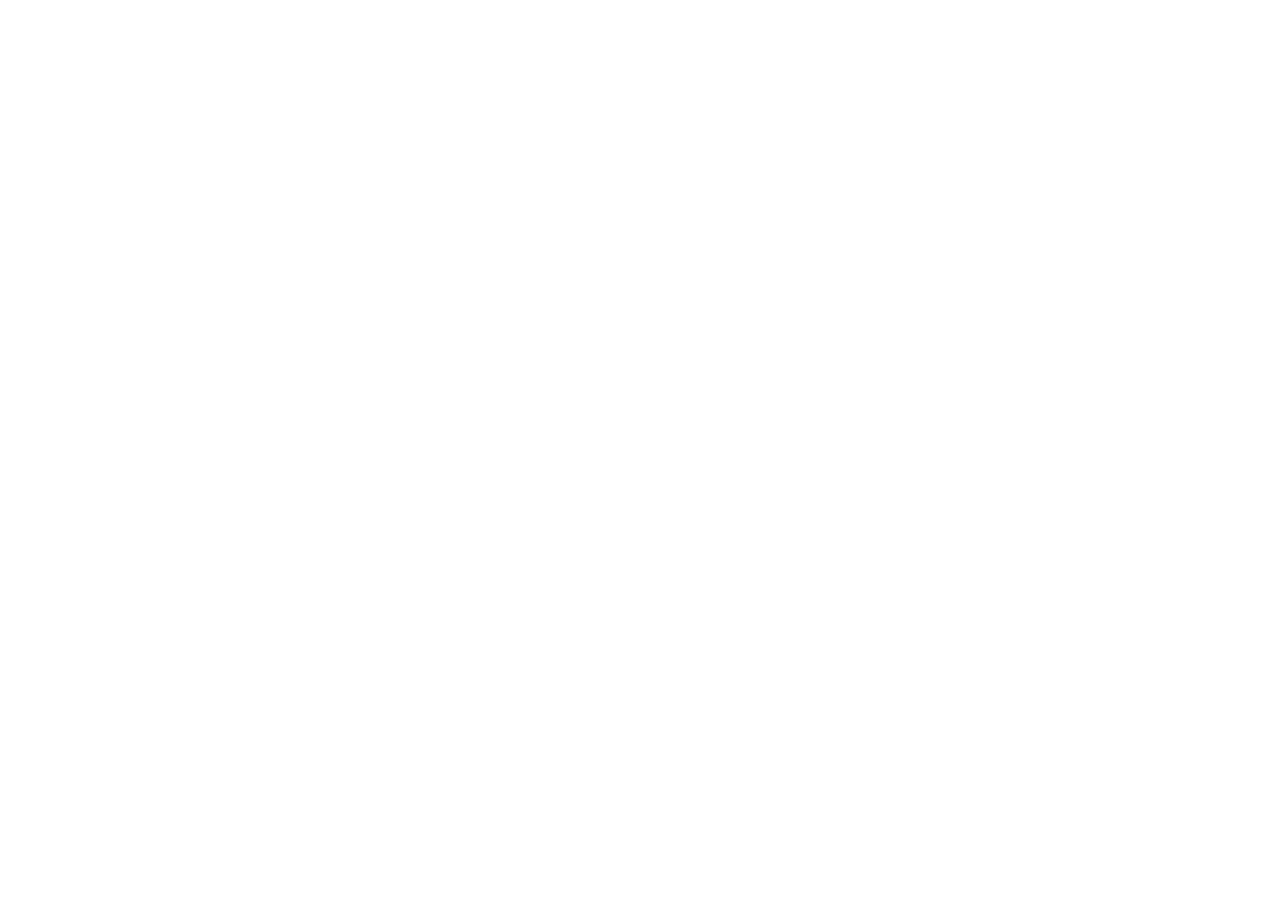
==== Client/play.html @ 0cb39fc8 "Merge branch 'master' of github.com:coryt/lightcycle-hackathon" ====
<!DOCTYPE HTML>
<html>
	<head>
		<title>Play Multiplayer LightCycle</title>
		<script type="text/javascript" src="js/brushes/lightTrail.js"></script>
		<script type="text/javascript" src="js/player.js"></script>
		<script type="text/javascript" src="js/stringbuilder.js"></script>
		<script type="text/javascript" src="js/logger.js"></script>
		<script type="text/javascript" src="js/miscHelpers.js"></script>
		<script type="text/javascript" src="js/canvasHelper.js"></script>
		<script type="text/javascript" src="js/drawGameBoard.js"></script>
		<script type="text/javascript" src="js/drawGame.js"></script>
		<script type="text/javascript">
			var tmpPlayer = new Player({
				Nickname: queryString("nickname"),
				Colour: queryString("colour"),
				StartX: 0,
				StartY: 0
			});
			
			window.onload = function() {
				document.getElementById('p-name').innerHTML = tmpPlayer.GetNickname();
			}			
		</script>
		
		<link rel="stylesheet" type="text/css" href="css/play.css" />
	</head>
	
	<body>
		<h1>Multiplayer LightCycle</h1>
			
		<div id="page">
			
			<h2 id="clock">0:00</h2>
			
			<div id="main">
				
				<div id="fps"></div>
				<canvas id="canvas" width="800" height="800"></canvas>
				
				<div id="playerInfo">
					<div>
						<h3>You</h3>
						
						<dl>
							<dt>Name:</dt>
							<dd id="p-name">Dan</dd>
							
							<dt>Kills:</dt>
							<dd id="p-kills">Lots</dd>
							
							<dt>Points:</dt>
							<dd id="p-points"></dd>
						</dl>
					</div>
					
					<div>
						<h3>Them</h3>
						
						<dl>
							<dt>Name:</dt>
							<dd id="e1-name"></dd>
							
							<dt>Kills:</dt>
							<dd id="e1-kills"></dd>
							
							<dt>Points:</dt>
							<dd id="e1-points"></dd>
						</dl>
						
						<dl>
							<dt>Name:</dt>
							<dd id="e2-name"></dd>
							
							<dt>Kills:</dt>
							<dd id="e2-kills"></dd>
							
							<dt>Points:</dt>
							<dd id="e2-points"></dd>
						</dl>
					</div>
				</div>
				
				<div class="clear"></div>
			</div>
			
			<ul id="instructions">
				<li>You will move forward automatically.</li>
				<li>Use left and right arrows to turn.</li>
				<li>Avoid enemy tails.</li>
				<li>Get points by staying alive.</li>
				<li>Kill enemies for bonus points.</li>
			</ul>
		</div>
		
		<script type="text/javascript">
			function drawTest(context)
			{
				context.strokeStyle = "#000000";
				context.fillStyle = "#FFFF00";
				context.beginPath();
				context.arc(100,100,50,0,Math.PI*2,true);
				context.closePath();
				context.stroke();
				context.fill();
			}
			
			var canvasHelper = new CanvasHelper({
				onDraw:drawGameBoard,
				FPS:0.1,
				offscreenSize:
				{
					width:800,
					height:800
				},
				target:document.getElementById("canvas"),
				targetSize:
				{
					width:800,
					height:800
				}
			});
			setInterval(function(){
				document.getElementById("fps").innerHTML = canvasHelper.FPS();
			}, 1000);
			
			//console.log(document.getElementById("canvas").getContext("2d"));
			var lt = new lightTrail(document.getElementById("canvas").getContext("2d"), [0,0,0]);
			lt.strokeStart(10,10);
			lt.stroke(100,100);	
			lt.stroke(90,75);

		</script>
	</body>
</html>
---- Client/css/play.css ----
body {
	margin: 0;
	padding: 0;
	text-align: center;
	
	font-family: Calibri, sans-serif;
}

div#loadingMessage {
	width: 100%;
	height: 100%;
}

div#loadingMessage p {
	margin: 5px;
	height: 100%;
}

div#page, h1 {
	/* shown at runtime */
	display: none;
	
	/* width is boosted at runtime */
	/* start with canvas's margin-left + div#playerInfo's width/padding */
	width: 350px;
	margin: 0 auto;
	
	border-left: 2px solid #999999;
	border-right: 2px solid #999999;
}

div#page {
	text-align: left;
}

h1 {
	height: 32px;
	
	font-size: 24px;
	font-weight: bold;
	
	border-bottom: 1px solid #000000;
}

h2 {
	width: 100%;
	height: 59px;
	margin: 0;
	padding: 10px 0;
	
	text-align: center;
	font-size: 48px;
}

div#main {
	border-top: 1px solid #000000;
	border-bottom: 1px solid #000000;
}

div#fps {
	position: absolute;
	margin-left: 104px;
}

canvas {
	display: block;
	float: left;
	margin-left: 100px;
	
	/* width and height are added at runtime */
	width: 0;
	height: 0;
	
	background-color: #FFCCFF;
	border-left: 1px solid #000000;
	border-right: 1px solid #000000;
}

div#playerInfo {
	float: left;
	width: 228px;
	padding-left: 20px;
	
	/* height added at runtime */
	height: 0px;
	overflow-y: auto;
}

ul#instructions {
	margin: 0;
	padding: 50px 100px;
	
	list-style: none;
}

dt {
	display: inline-block;
	width: 50px;
	
	text-align: right;
}

dd {
	display: inline-block;
	width: 150px;
	
	margin-left: 0;
}

div.clear {
	clear: both;
}
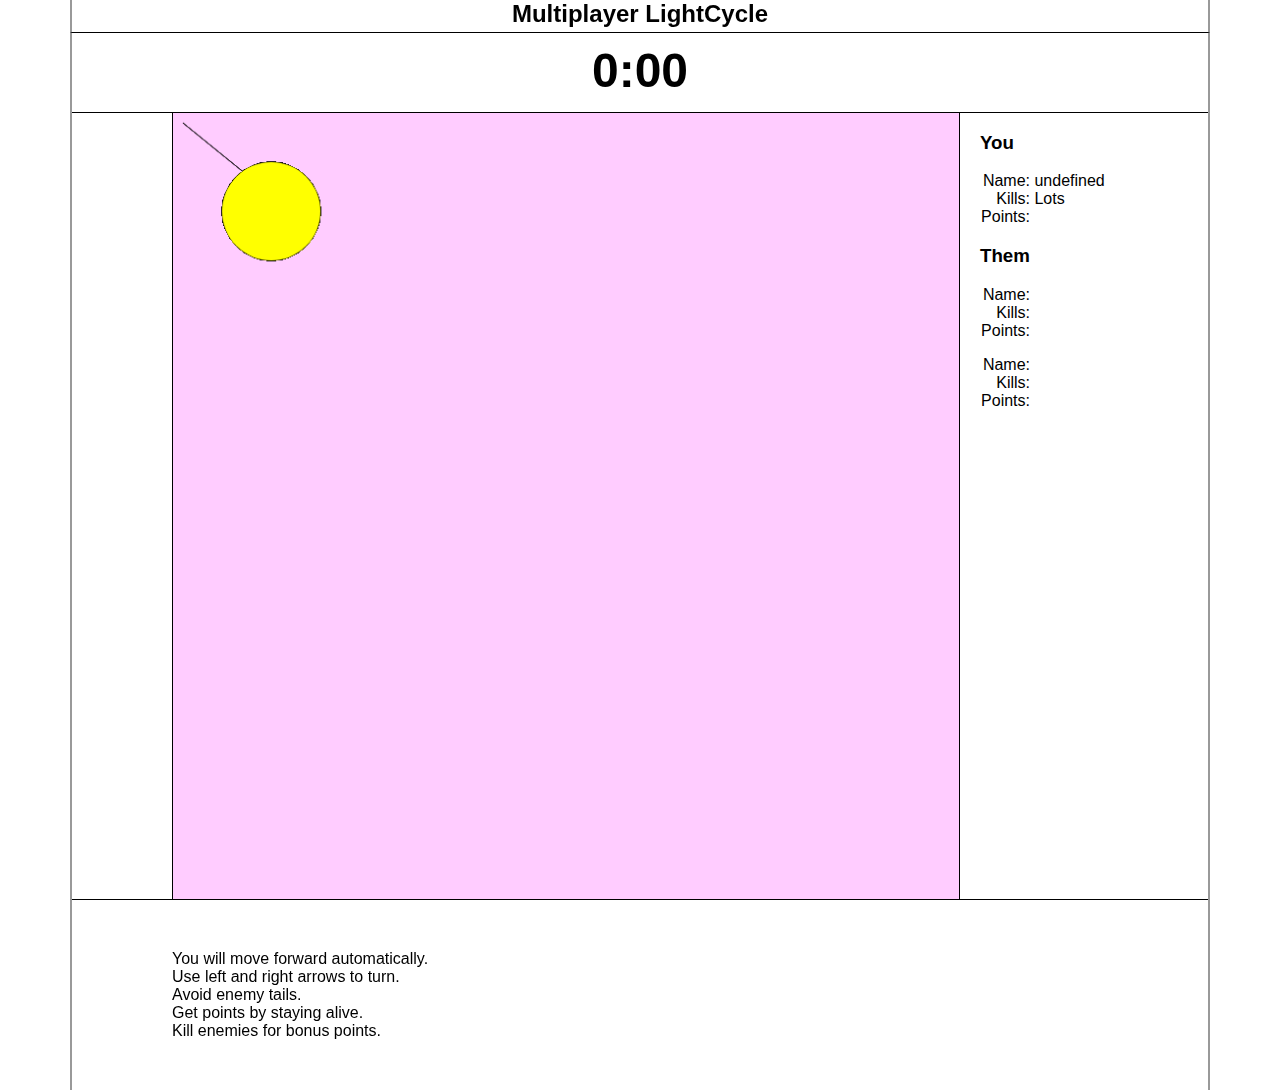
==== commit 7a2adcb7: "Merge branch 'master' of github.com:coryt/lightcycle-hackathon" ====
--- a/Client/play.html
+++ b/Client/play.html
@@ -8,29 +8,19 @@
 		<script type="text/javascript" src="js/logger.js"></script>
 		<script type="text/javascript" src="js/miscHelpers.js"></script>
 		<script type="text/javascript" src="js/canvasHelper.js"></script>
-		<script type="text/javascript" src="js/drawGameBoard.js"></script>
-		<script type="text/javascript" src="js/drawGame.js"></script>
-		<script type="text/javascript">
-			var tmpPlayer = new Player({
-				Nickname: queryString("nickname"),
-				Colour: queryString("colour"),
-				StartX: 0,
-				StartY: 0
-			});
-			
-			window.onload = function() {
-				document.getElementById('p-name').innerHTML = tmpPlayer.GetNickname();
-			}			
-		</script>
-		
+		<script type="text/javascript" src="js/play.js"></script>
+
 		<link rel="stylesheet" type="text/css" href="css/play.css" />
 	</head>
 	
-	<body>
-		<h1>Multiplayer LightCycle</h1>
+	<body onload="play_init()">
+		<div id="loadingMessage">
+			<p>Loading...</p>
+		</div>
+	
+		<h1 id="title">Multiplayer LightCycle</h1>
 			
 		<div id="page">
-			
 			<h2 id="clock">0:00</h2>
 			
 			<div id="main">
@@ -92,44 +82,5 @@
 				<li>Kill enemies for bonus points.</li>
 			</ul>
 		</div>
-		
-		<script type="text/javascript">
-			function drawTest(context)
-			{
-				context.strokeStyle = "#000000";
-				context.fillStyle = "#FFFF00";
-				context.beginPath();
-				context.arc(100,100,50,0,Math.PI*2,true);
-				context.closePath();
-				context.stroke();
-				context.fill();
-			}
-			
-			var canvasHelper = new CanvasHelper({
-				onDraw:drawGameBoard,
-				FPS:0.1,
-				offscreenSize:
-				{
-					width:800,
-					height:800
-				},
-				target:document.getElementById("canvas"),
-				targetSize:
-				{
-					width:800,
-					height:800
-				}
-			});
-			setInterval(function(){
-				document.getElementById("fps").innerHTML = canvasHelper.FPS();
-			}, 1000);
-			
-			//console.log(document.getElementById("canvas").getContext("2d"));
-			var lt = new lightTrail(document.getElementById("canvas").getContext("2d"), [0,0,0]);
-			lt.strokeStart(10,10);
-			lt.stroke(100,100);	
-			lt.stroke(90,75);
-
-		</script>
 	</body>
 </html>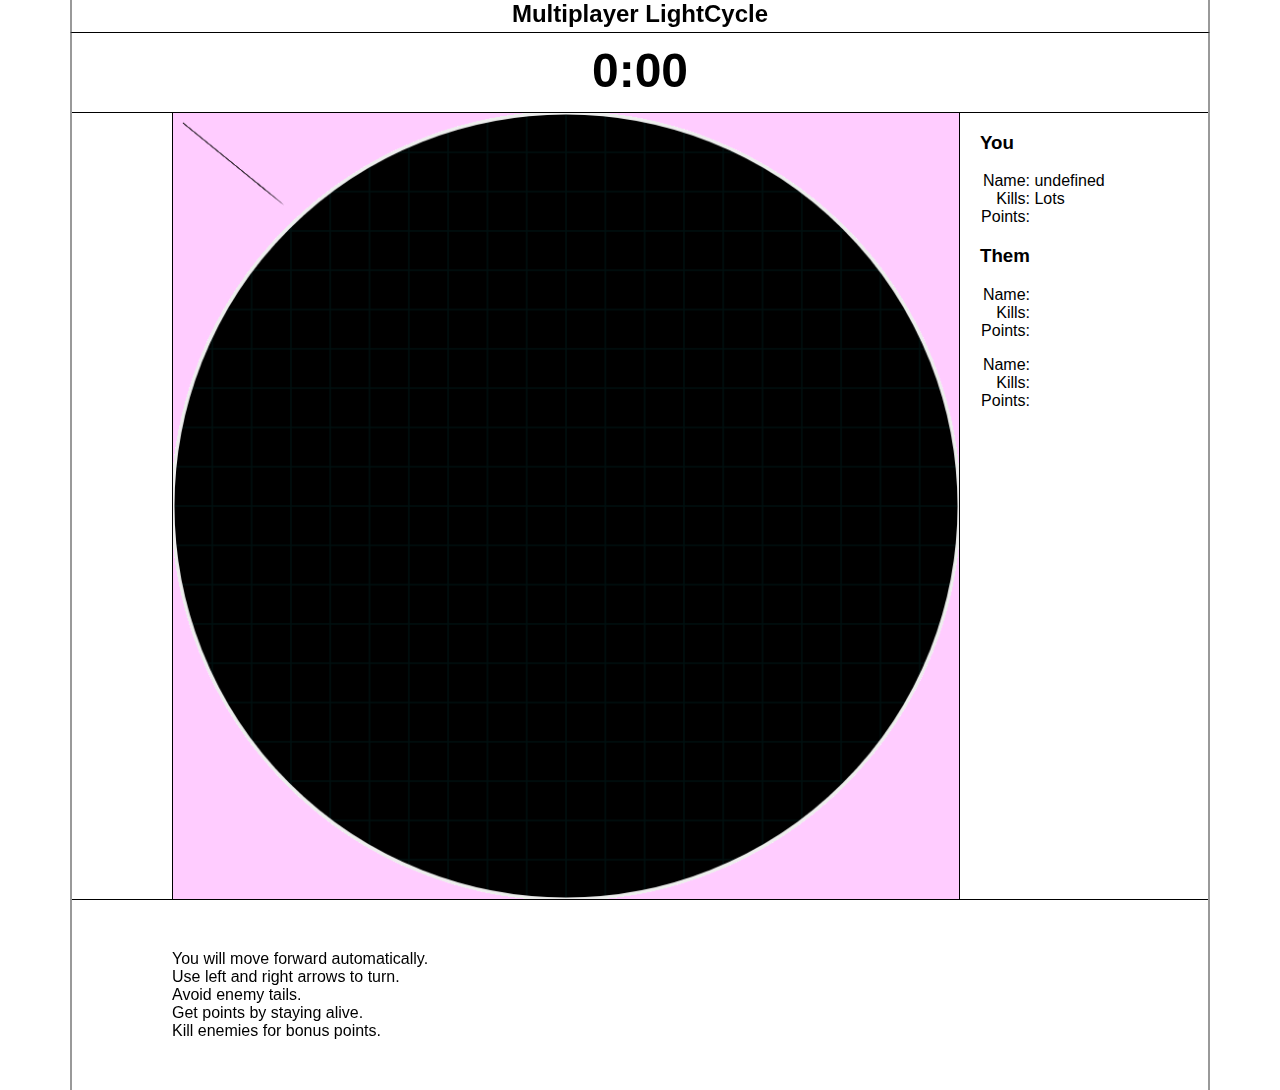
==== commit f71e3208: "Re-Add game board" ====
--- a/Client/play.html
+++ b/Client/play.html
@@ -9,7 +9,7 @@
 		<script type="text/javascript" src="js/miscHelpers.js"></script>
 		<script type="text/javascript" src="js/canvasHelper.js"></script>
 		<script type="text/javascript" src="js/play.js"></script>
-
+		<script type="text/javascript" src="js/drawGameBoard.js"></script>
 		<link rel="stylesheet" type="text/css" href="css/play.css" />
 	</head>
 	
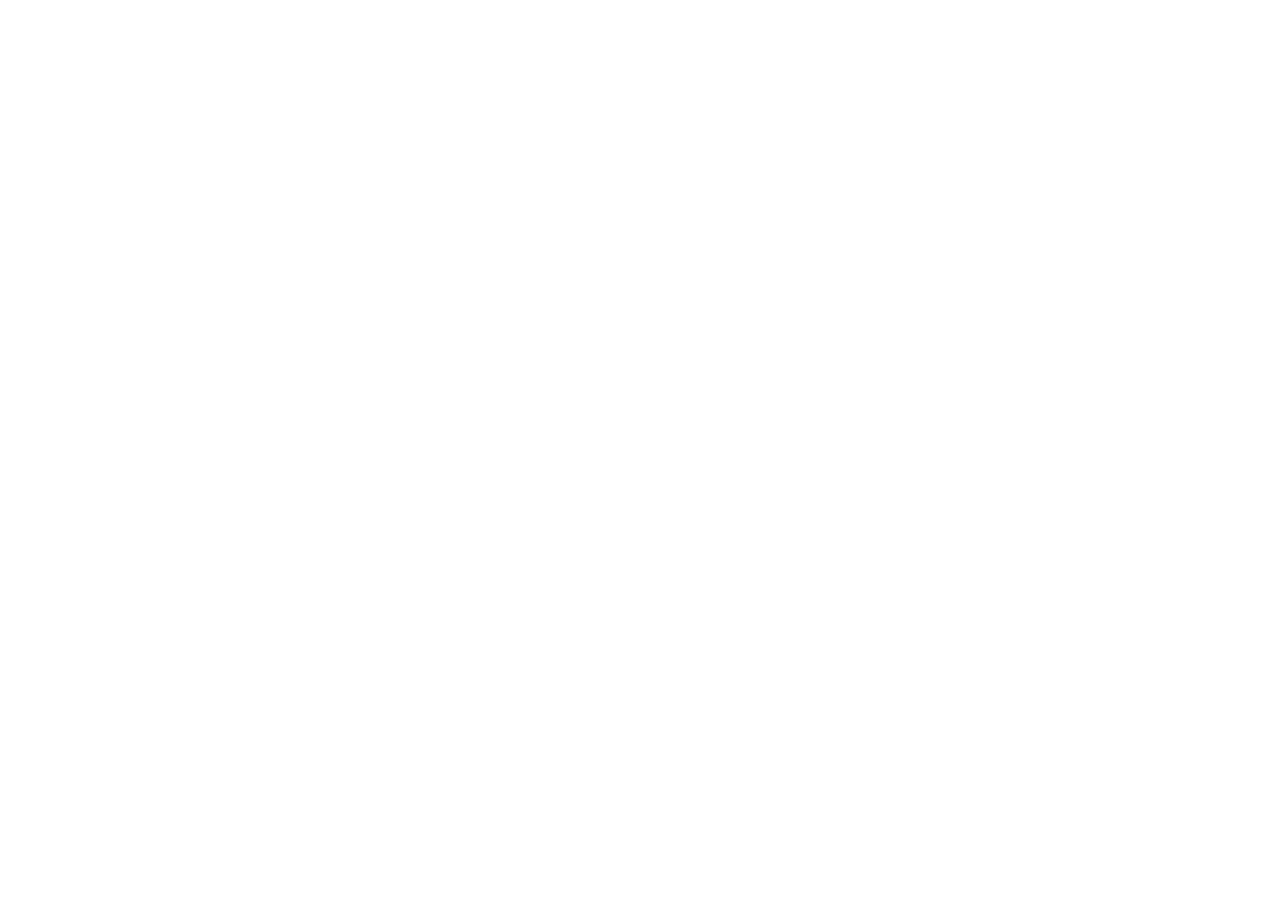
==== commit 0e61eeb7: "added lightCycle image light trail color" ====
--- a/Client/play.html
+++ b/Client/play.html
@@ -8,19 +8,29 @@
 		<script type="text/javascript" src="js/logger.js"></script>
 		<script type="text/javascript" src="js/miscHelpers.js"></script>
 		<script type="text/javascript" src="js/canvasHelper.js"></script>
-		<script type="text/javascript" src="js/play.js"></script>
 		<script type="text/javascript" src="js/drawGameBoard.js"></script>
+		<script type="text/javascript" src="js/drawGame.js"></script>
+		<script type="text/javascript">
+			var tmpPlayer = new Player({
+				Nickname: queryString("nickname"),
+				Colour: queryString("colour"),
+				StartX: 0,
+				StartY: 0
+			});
+			
+			window.onload = function() {
+				document.getElementById('p-name').innerHTML = tmpPlayer.GetNickname();
+			}			
+		</script>
+		
 		<link rel="stylesheet" type="text/css" href="css/play.css" />
 	</head>
 	
-	<body onload="play_init()">
-		<div id="loadingMessage">
-			<p>Loading...</p>
-		</div>
-	
-		<h1 id="title">Multiplayer LightCycle</h1>
+	<body>
+		<h1>Multiplayer LightCycle</h1>
 			
 		<div id="page">
+			
 			<h2 id="clock">0:00</h2>
 			
 			<div id="main">
@@ -82,5 +92,46 @@
 				<li>Kill enemies for bonus points.</li>
 			</ul>
 		</div>
+		
+		<script type="text/javascript">
+			function drawTest(context)
+			{
+				context.strokeStyle = "#000000";
+				context.fillStyle = "#FFFF00";
+				context.beginPath();
+				context.arc(100,100,50,0,Math.PI*2,true);
+				context.closePath();
+				context.stroke();
+				context.fill();
+			}
+			
+			var canvasHelper = new CanvasHelper({
+				onDraw:drawGameBoard,
+				FPS:0.1,
+				offscreenSize:
+				{
+					width:800,
+					height:800
+				},
+				target:document.getElementById("canvas"),
+				targetSize:
+				{
+					width:800,
+					height:800
+				}
+			});
+			setInterval(function(){
+				document.getElementById("fps").innerHTML = canvasHelper.FPS();
+			}, 1000);
+			
+			//console.log(document.getElementById("canvas").getContext("2d"));
+			var lt = new lightTrail(document.getElementById("canvas").getContext("2d"), [205,92,92]);
+			lt.strokeStart(2,4);
+			lt.stroke(3,9);
+			lt.stroke(5,25);
+            lt.stroke(11,122);
+            lt.stroke(20,400);
+
+		</script>
 	</body>
 </html>--- a/Client/css/play.css
+++ b/Client/css/play.css
@@ -103,8 +103,9 @@
 dd {
 	display: inline-block;
 	width: 150px;
+	margin-left: 0;
 	
-	margin-left: 0;
+	font-weight: bold;
 }
 
 div.clear {
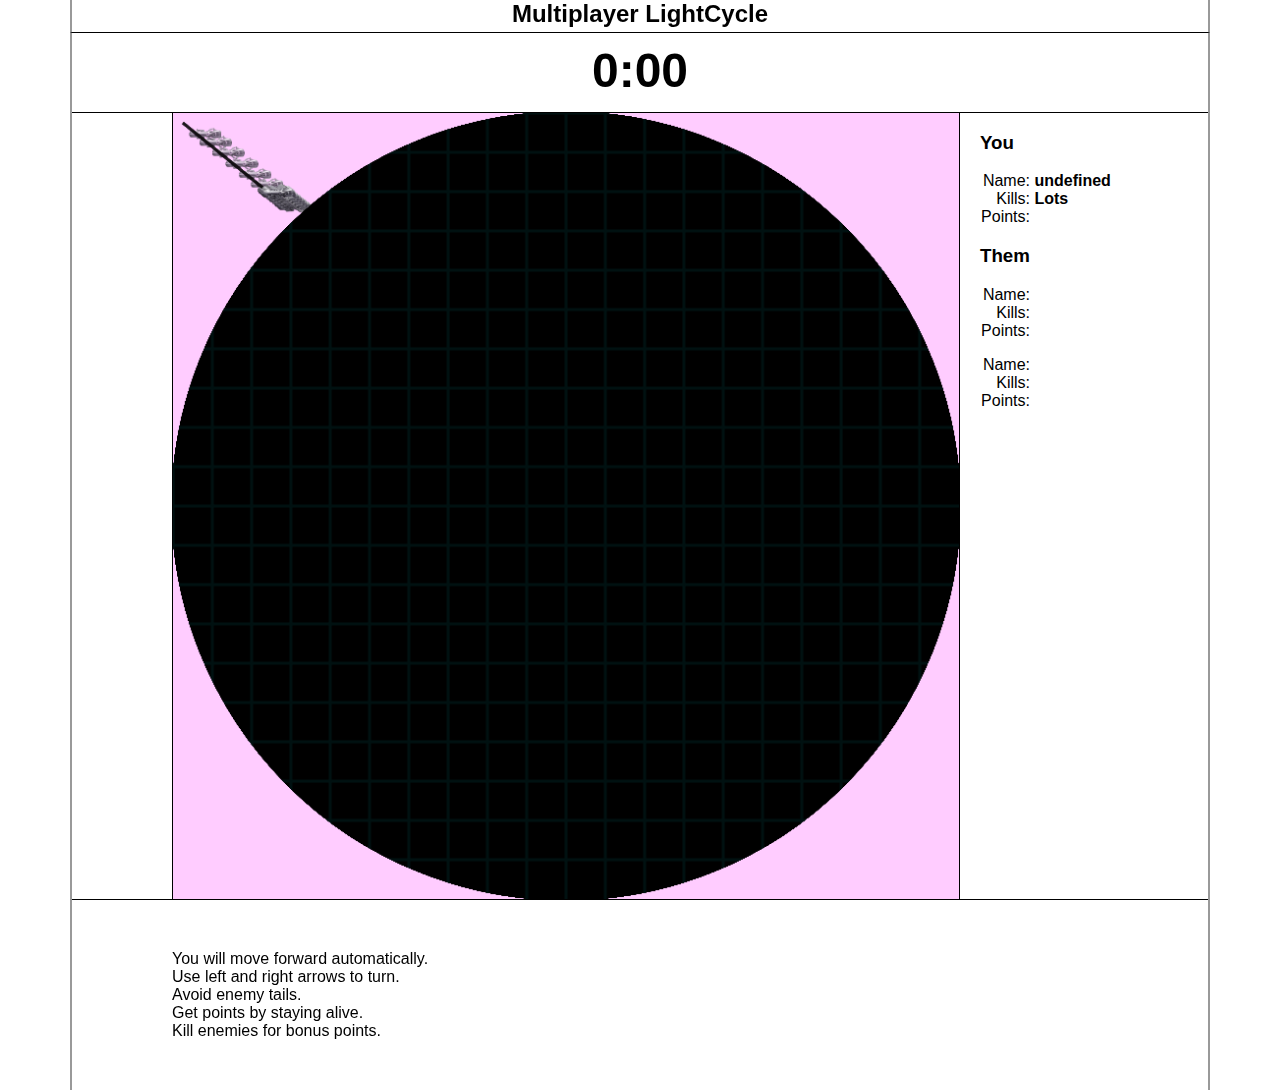
==== commit 08584b88: "Merge branch 'master' of github.com:coryt/lightcycle-hackathon" ====
--- a/Client/play.html
+++ b/Client/play.html
@@ -8,29 +8,19 @@
 		<script type="text/javascript" src="js/logger.js"></script>
 		<script type="text/javascript" src="js/miscHelpers.js"></script>
 		<script type="text/javascript" src="js/canvasHelper.js"></script>
+		<script type="text/javascript" src="js/play.js"></script>
 		<script type="text/javascript" src="js/drawGameBoard.js"></script>
-		<script type="text/javascript" src="js/drawGame.js"></script>
-		<script type="text/javascript">
-			var tmpPlayer = new Player({
-				Nickname: queryString("nickname"),
-				Colour: queryString("colour"),
-				StartX: 0,
-				StartY: 0
-			});
-			
-			window.onload = function() {
-				document.getElementById('p-name').innerHTML = tmpPlayer.GetNickname();
-			}			
-		</script>
-		
 		<link rel="stylesheet" type="text/css" href="css/play.css" />
 	</head>
 	
-	<body>
-		<h1>Multiplayer LightCycle</h1>
+	<body onload="play_init()">
+		<div id="loadingMessage">
+			<p>Loading...</p>
+		</div>
+	
+		<h1 id="title">Multiplayer LightCycle</h1>
 			
 		<div id="page">
-			
 			<h2 id="clock">0:00</h2>
 			
 			<div id="main">
@@ -92,46 +82,5 @@
 				<li>Kill enemies for bonus points.</li>
 			</ul>
 		</div>
-		
-		<script type="text/javascript">
-			function drawTest(context)
-			{
-				context.strokeStyle = "#000000";
-				context.fillStyle = "#FFFF00";
-				context.beginPath();
-				context.arc(100,100,50,0,Math.PI*2,true);
-				context.closePath();
-				context.stroke();
-				context.fill();
-			}
-			
-			var canvasHelper = new CanvasHelper({
-				onDraw:drawGameBoard,
-				FPS:0.1,
-				offscreenSize:
-				{
-					width:800,
-					height:800
-				},
-				target:document.getElementById("canvas"),
-				targetSize:
-				{
-					width:800,
-					height:800
-				}
-			});
-			setInterval(function(){
-				document.getElementById("fps").innerHTML = canvasHelper.FPS();
-			}, 1000);
-			
-			//console.log(document.getElementById("canvas").getContext("2d"));
-			var lt = new lightTrail(document.getElementById("canvas").getContext("2d"), [205,92,92]);
-			lt.strokeStart(2,4);
-			lt.stroke(3,9);
-			lt.stroke(5,25);
-            lt.stroke(11,122);
-            lt.stroke(20,400);
-
-		</script>
 	</body>
 </html>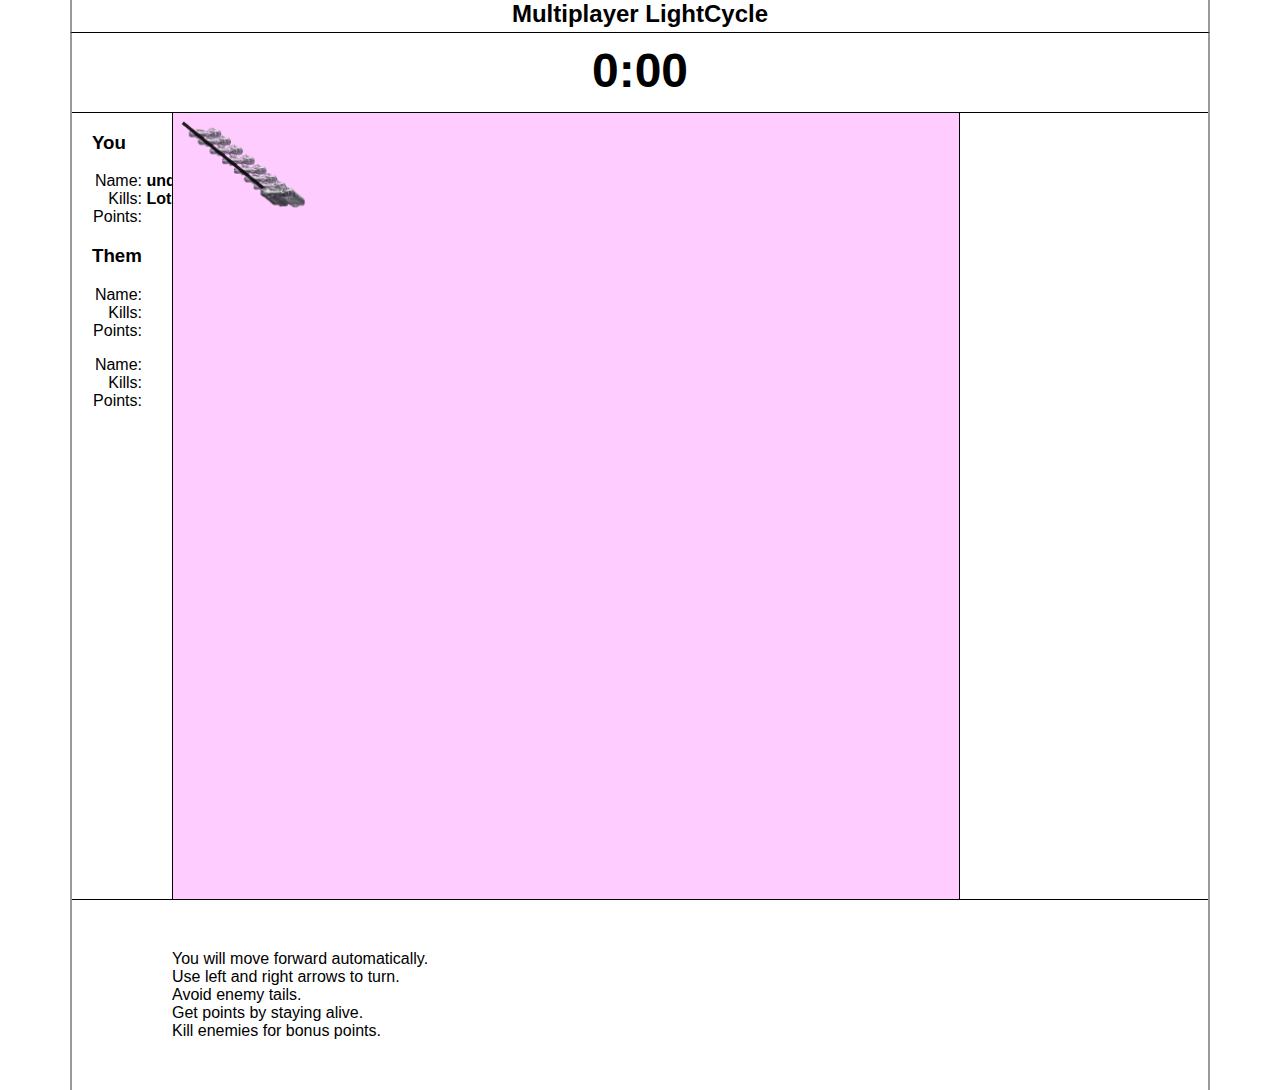
==== commit 50072de1: "Adding second Canvas" ====
--- a/Client/play.html
+++ b/Client/play.html
@@ -26,7 +26,8 @@
 			<div id="main">
 				
 				<div id="fps"></div>
-				<canvas id="canvas" width="800" height="800"></canvas>
+				<canvas style="position:absolute" id="backgroundCanvas" width="800" height="800"></canvas>
+				<canvas style="position:absolute" id="foregroundCanvas" width="800" height="800"></canvas>
 				
 				<div id="playerInfo">
 					<div>
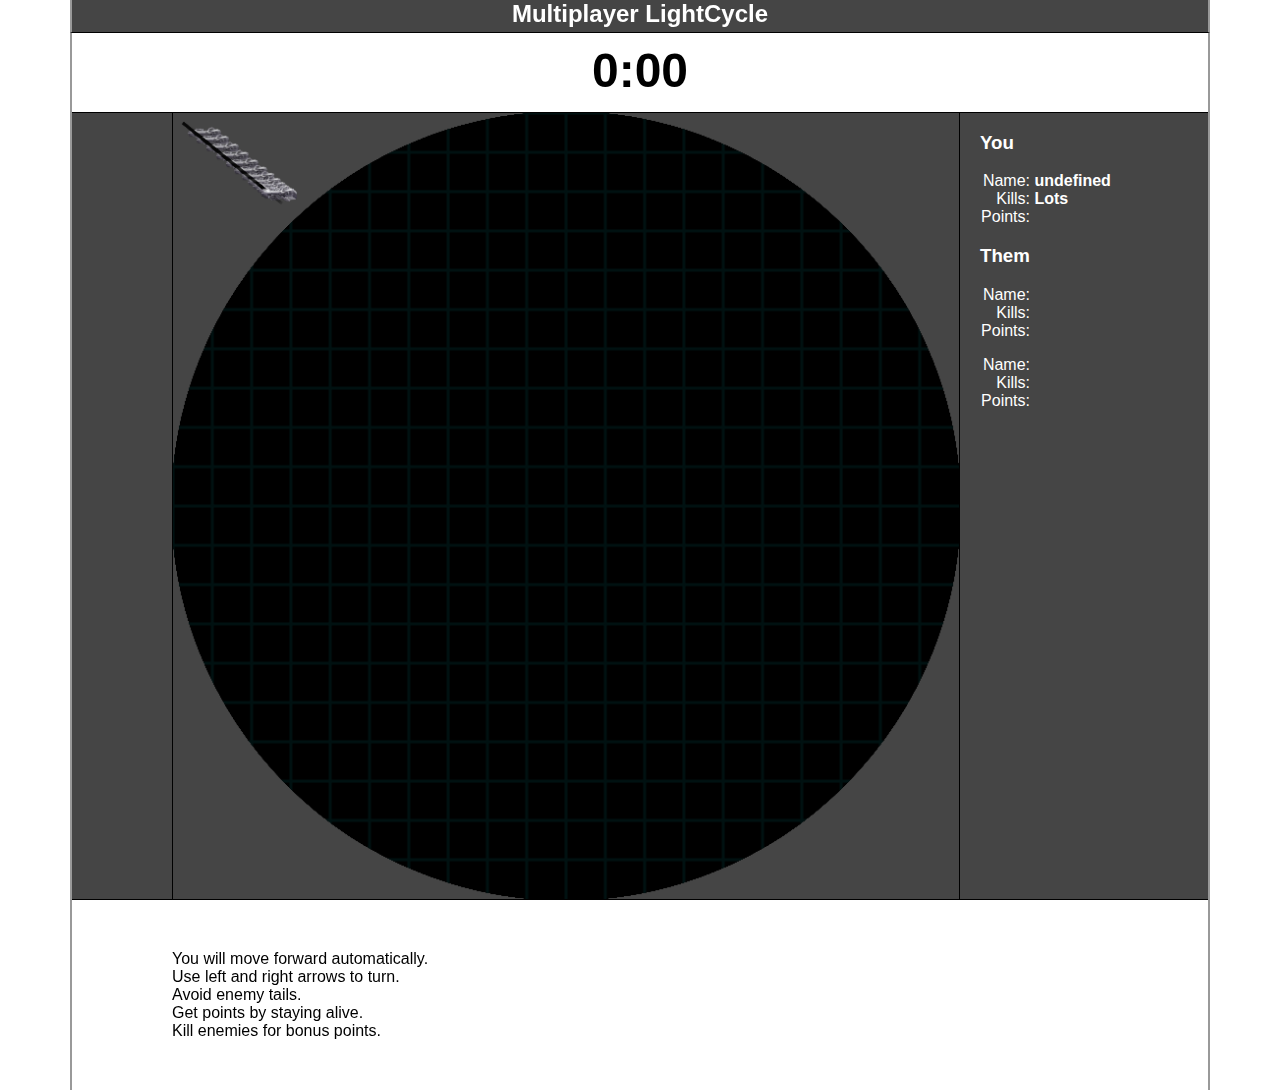
==== commit 1a564181: "Adjusting the UI code to work with two canvases." ====
--- a/Client/play.html
+++ b/Client/play.html
@@ -26,8 +26,8 @@
 			<div id="main">
 				
 				<div id="fps"></div>
-				<canvas style="position:absolute" id="backgroundCanvas" width="800" height="800"></canvas>
-				<canvas style="position:absolute" id="foregroundCanvas" width="800" height="800"></canvas>
+				<canvas id="backgroundCanvas" width="800" height="800"></canvas>
+				<canvas id="foregroundCanvas" width="800" height="800"></canvas>
 				
 				<div id="playerInfo">
 					<div>
--- a/Client/css/play.css
+++ b/Client/css/play.css
@@ -39,6 +39,8 @@
 	font-size: 24px;
 	font-weight: bold;
 	
+	color: #FFFFFF;
+	background-color: #454545;
 	border-bottom: 1px solid #000000;
 }
 
@@ -53,6 +55,7 @@
 }
 
 div#main {
+	background-color: #454545;
 	border-top: 1px solid #000000;
 	border-bottom: 1px solid #000000;
 }
@@ -71,9 +74,12 @@
 	width: 0;
 	height: 0;
 	
-	background-color: #FFCCFF;
 	border-left: 1px solid #000000;
 	border-right: 1px solid #000000;
+}
+
+canvas#backgroundCanvas {
+	position: absolute;
 }
 
 div#playerInfo {
@@ -84,6 +90,8 @@
 	/* height added at runtime */
 	height: 0px;
 	overflow-y: auto;
+	
+	color: #FFFFFF;
 }
 
 ul#instructions {
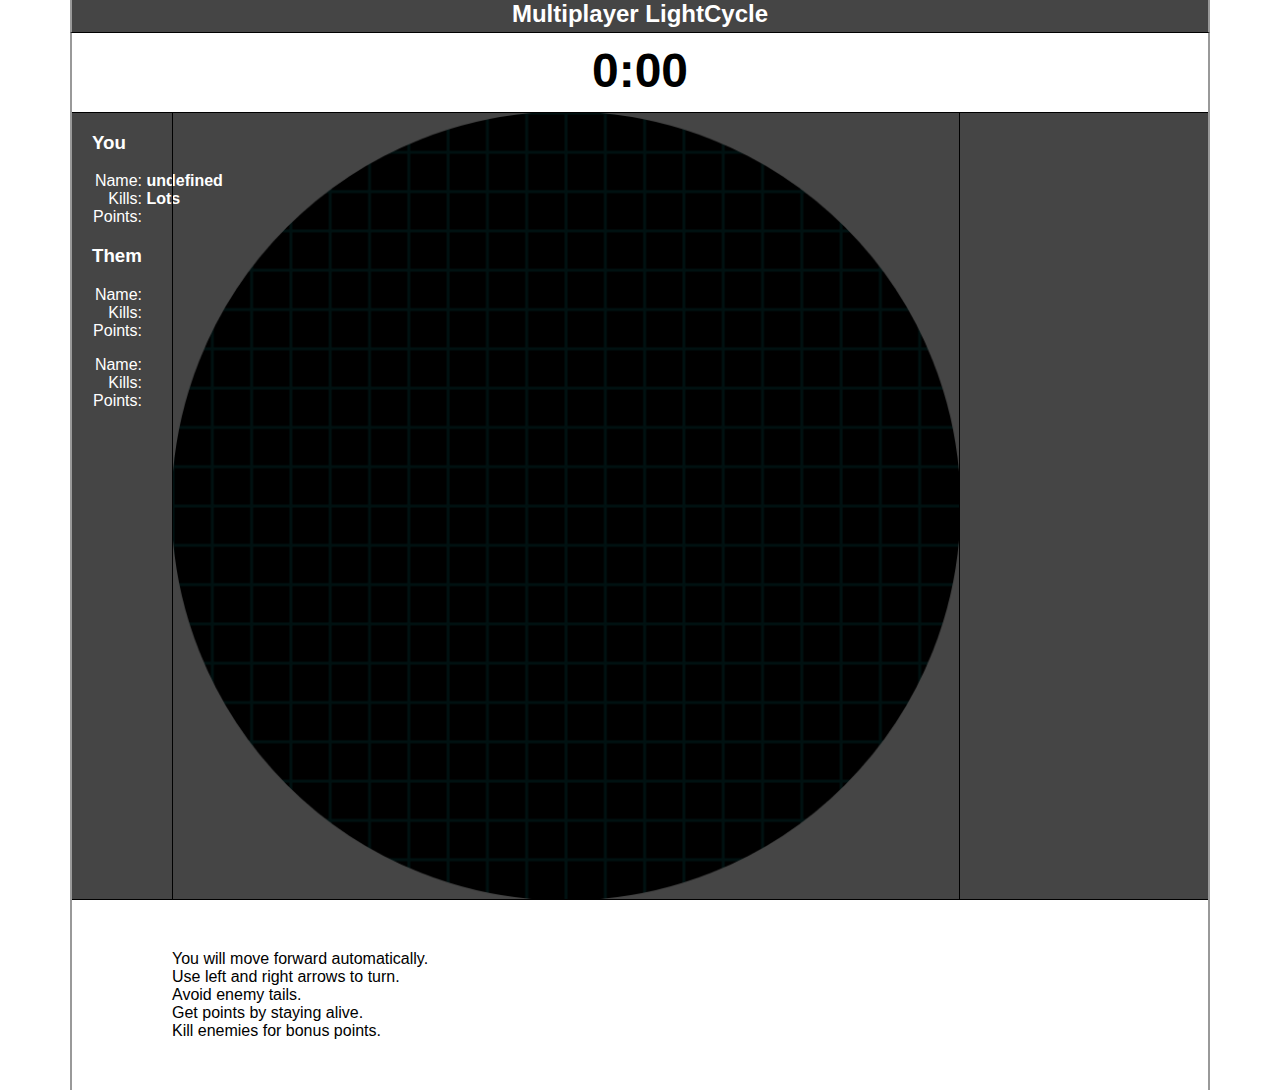
==== commit bae0f543: "Added Alternate Light Trails using Curves and Dead-Reckoning for smooth animations" ====
--- a/Client/play.html
+++ b/Client/play.html
@@ -10,6 +10,7 @@
 		<script type="text/javascript" src="js/canvasHelper.js"></script>
 		<script type="text/javascript" src="js/play.js"></script>
 		<script type="text/javascript" src="js/drawGameBoard.js"></script>
+		<script type="text/javascript" src="js/brushes/lightTrail2.js"></script>
 		<link rel="stylesheet" type="text/css" href="css/play.css" />
 	</head>
 	
@@ -25,9 +26,9 @@
 			
 			<div id="main">
 				
-				<div id="fps"></div>
-				<canvas id="backgroundCanvas" width="800" height="800"></canvas>
-				<canvas id="foregroundCanvas" width="800" height="800"></canvas>
+				<div id="fps" style="position:absolute"></div>
+				<canvas id="backgroundCanvas" width="800" height="800" style="z-index:0;position:absolute"></canvas>
+				<canvas id="foregroundCanvas" width="800" height="800" style="z-index:1;position:absolute"></canvas>
 				
 				<div id="playerInfo">
 					<div>
